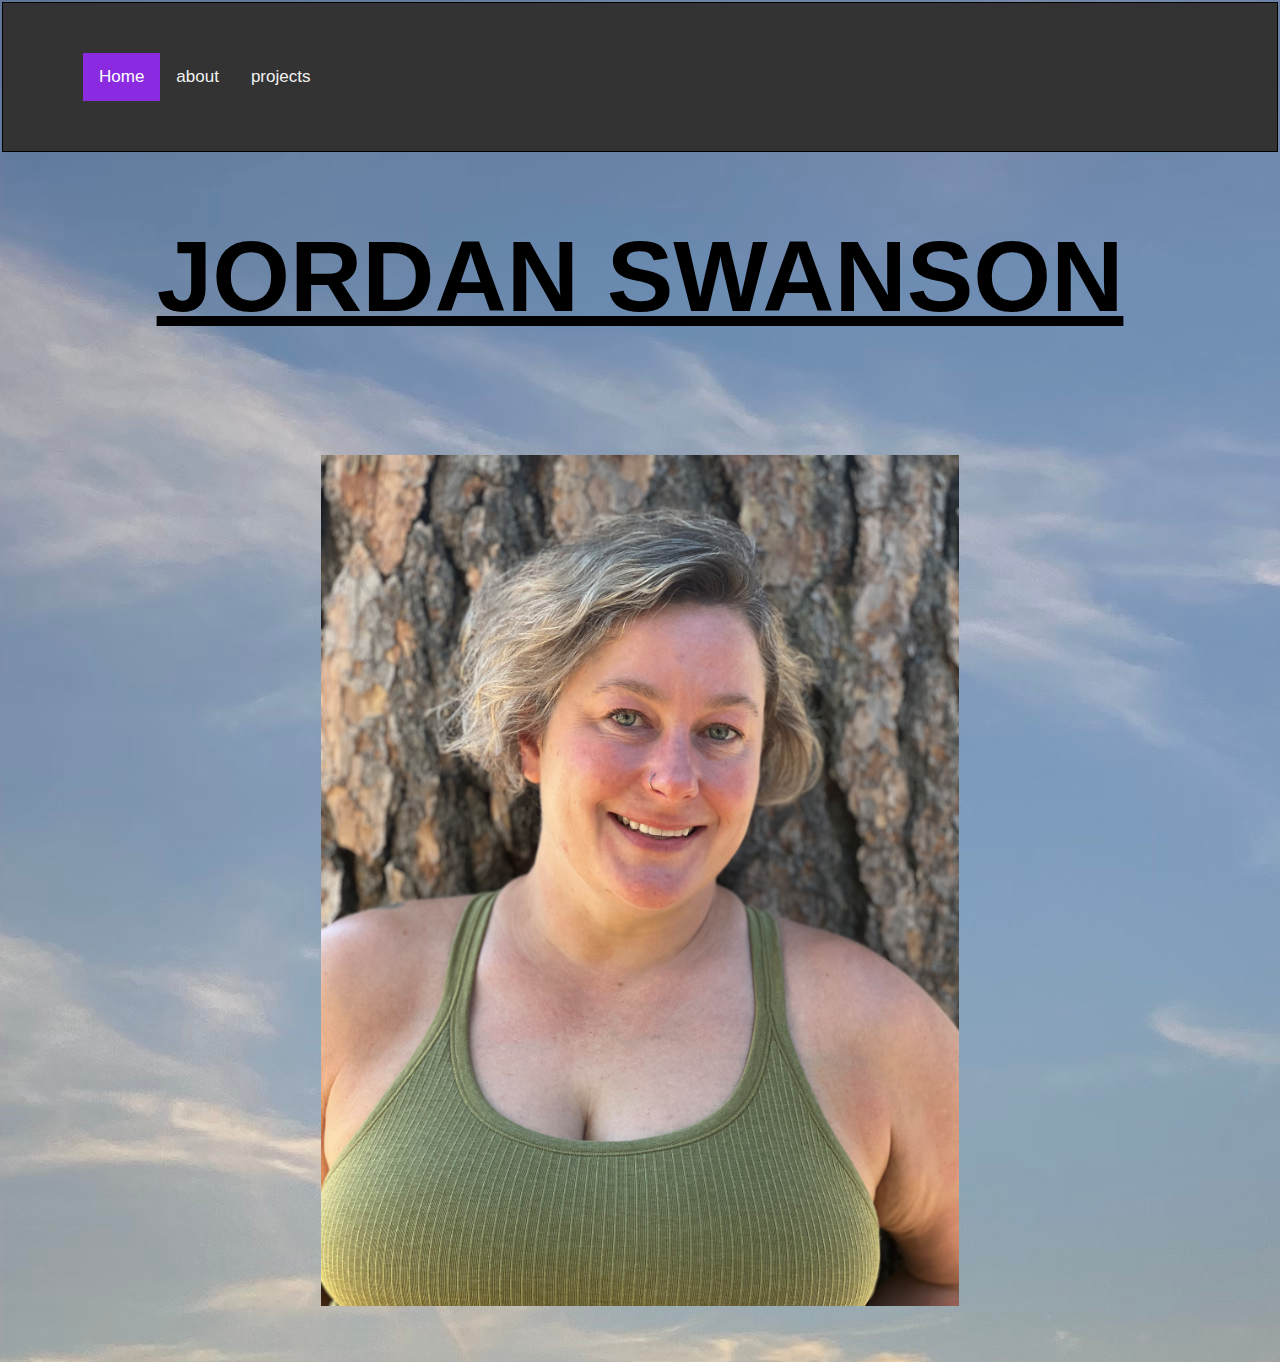
==== index.html @ 1be38839 "yes" ====
<html>
  <script src="script.js"></script>
  <link rel="stylesheet" href="styles.css">
  <style>
      body  {
        background-image: url("cerritossunset.jpeg");
      }
      </style>

<head>

      </head>    
          
            <body>

            <div class="topnav">
                  <a class="active" href="#home">Home</a>
                  <a href="about.html">about</a>
                  <a href="projects.html">projects</a>
             </div>
                  <h1 style="font-size: 100px; text-decoration: underline">Jordan Swanson</h1>

      <br><br><br>
            <img src="webpageprofile1.jpeg" width=" 50%">

       <br><br><br>
          

            <a href=”about.html”  target=”blank”></a>
            <a href=”projects.html”  target=”blank”></a>
   
  
      
  
      </body>     
</html>
---- styles.css ----
h1{text-align: center;
    text-transform: uppercase;
    color: black

  }h2{text-align: center;
      text-transform: uppercase;
      color: black

}
  p{text-align: justify;
    font-size: x-large;
    text-indent: 50px;
    letter-spacing: 3px
  
 
  }body{
  margin: 2;
  font-family: Arial, Helvetica, sans-serif;
}.topnav{
  overflow: hidden;
  background-color: #333;
}.topnav a {
  float: left;
  color: #f2f2f2;
  text-align: center;
  padding: 14px 16px;
  text-decoration: none;
  font-size: 17px;
}.topnav a.hover {
  background-color: #ddd;
  color: black;
}.topnav a.active {
  background-color: blueviolet;
  color: white;
}div{
  border: 1px solid black;
  background-color: lightblue;
  padding-top: 50px;
  padding-right: 30px;
  padding-bottom: 50px;
  padding-left: 80px;

} img {
  display: block;
  margin-left: auto;
  margin-right: auto;
}
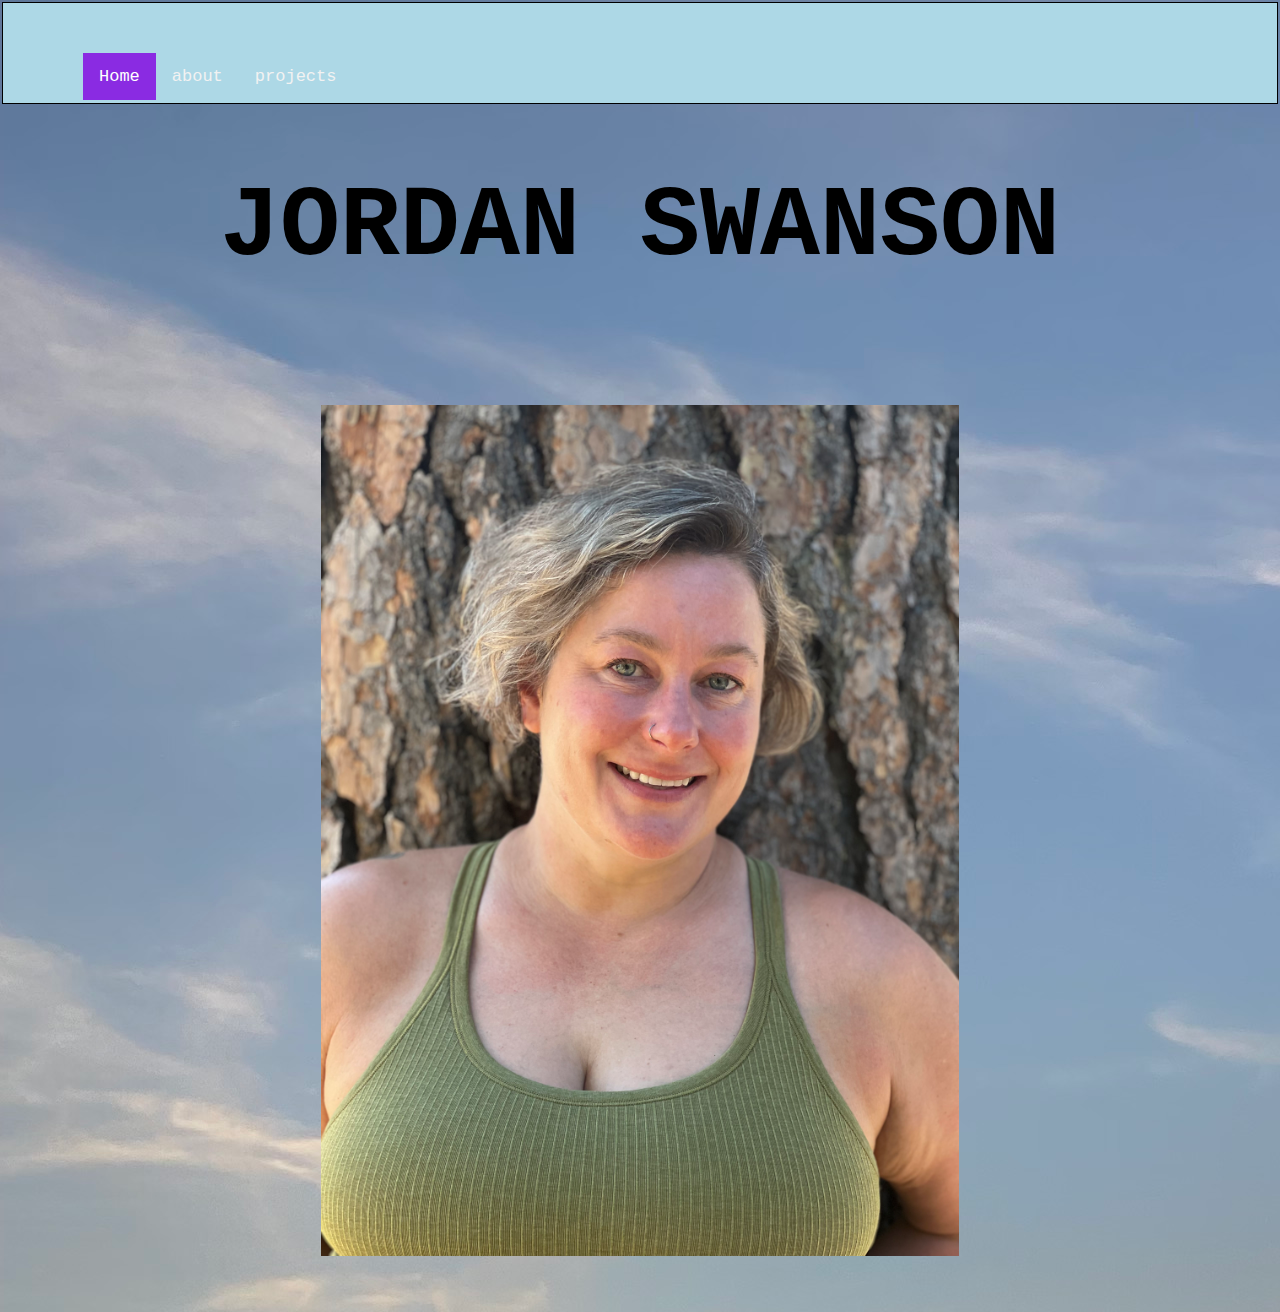
==== commit 935e8f2c: "yes" ====
--- a/index.html
+++ b/index.html
@@ -8,9 +8,7 @@
       }
       </style>
 
-<head>
-
-      </head>    
+ 
           
             <body>
 
@@ -19,8 +17,7 @@
                   <a href="about.html">about</a>
                   <a href="projects.html">projects</a>
              </div>
-                  <h1 style="font-size: 100px; text-decoration: underline">Jordan Swanson</h1>
-
+                  <h1 style="font-size: 100px; font-family: lucida Console, Courier New, monospace">Jordan Swanson</h1>
       <br><br><br>
             <img src="webpageprofile1.jpeg" width=" 50%">
 
--- a/styles.css
+++ b/styles.css
@@ -17,7 +17,8 @@
  
   }body{
   margin: 2;
-  font-family: Arial, Helvetica, sans-serif;
+  font-family: "Lucida Console", "Courier New", monospace;
+}
 }.topnav{
   overflow: hidden;
   background-color: #333;
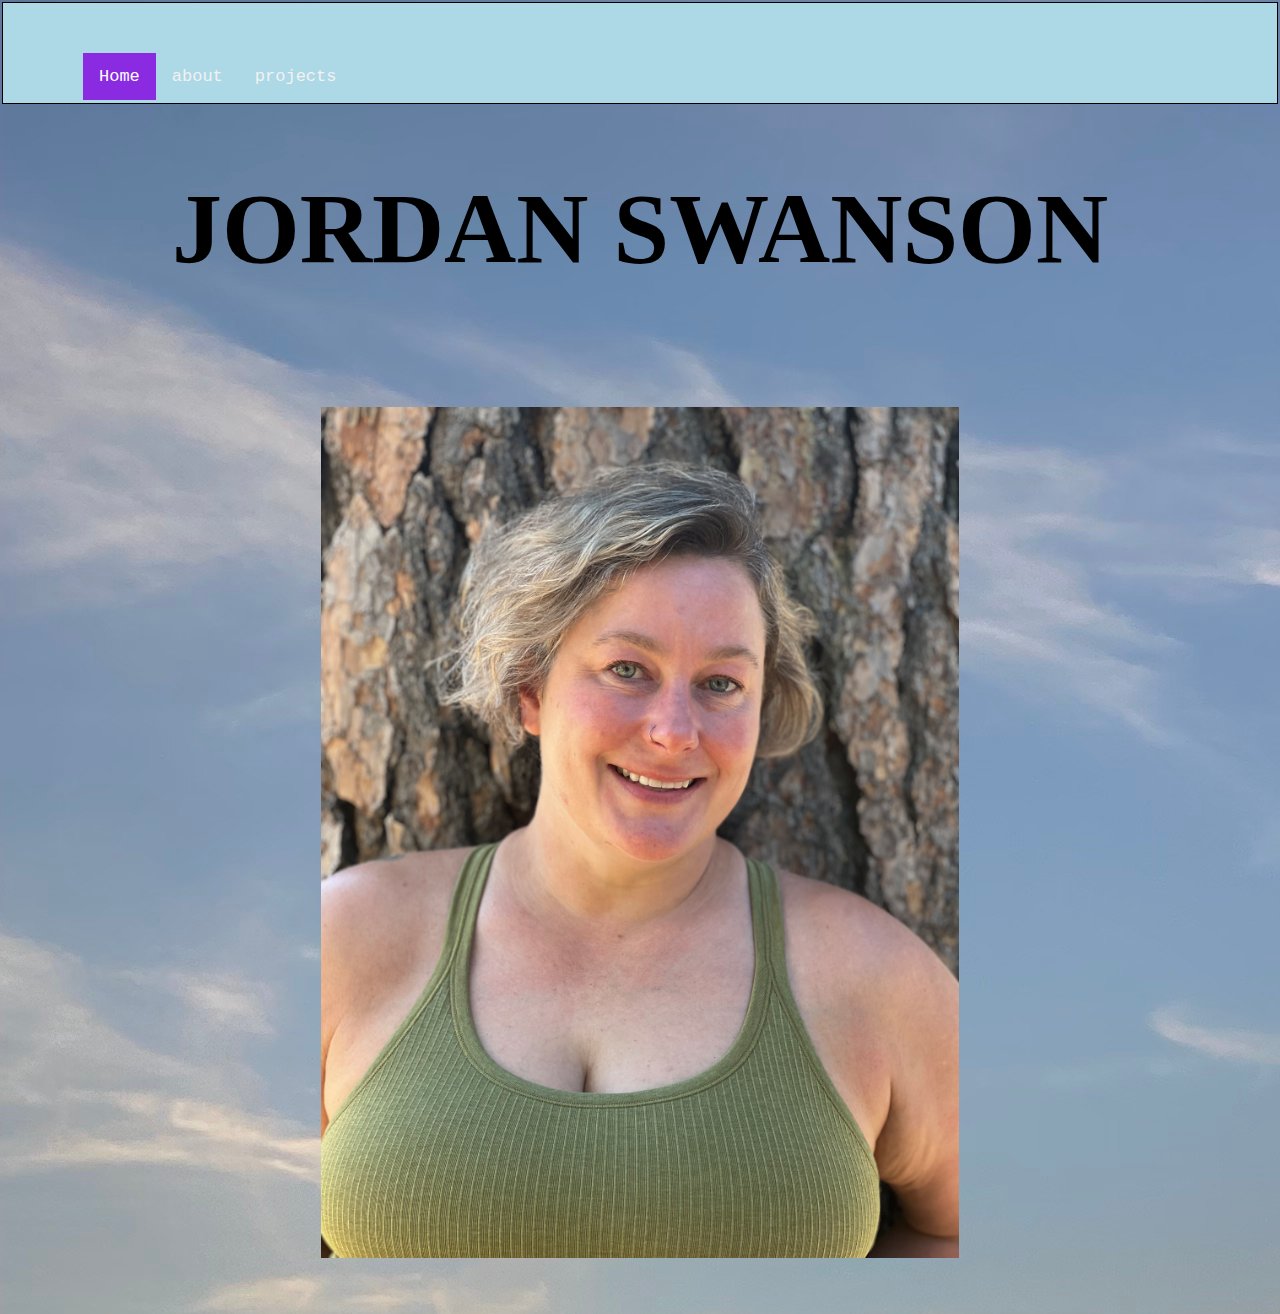
==== commit 32163fc4: "yes" ====
--- a/index.html
+++ b/index.html
@@ -17,7 +17,7 @@
                   <a href="about.html">about</a>
                   <a href="projects.html">projects</a>
              </div>
-                  <h1 style="font-size: 100px; font-family: lucida Console, Courier New, monospace">Jordan Swanson</h1>
+                  <h1 style="font-size: 100px; font-family: Brush Script MT, Brush Script Std, cursive">Jordan Swanson</h1>
       <br><br><br>
             <img src="webpageprofile1.jpeg" width=" 50%">
 
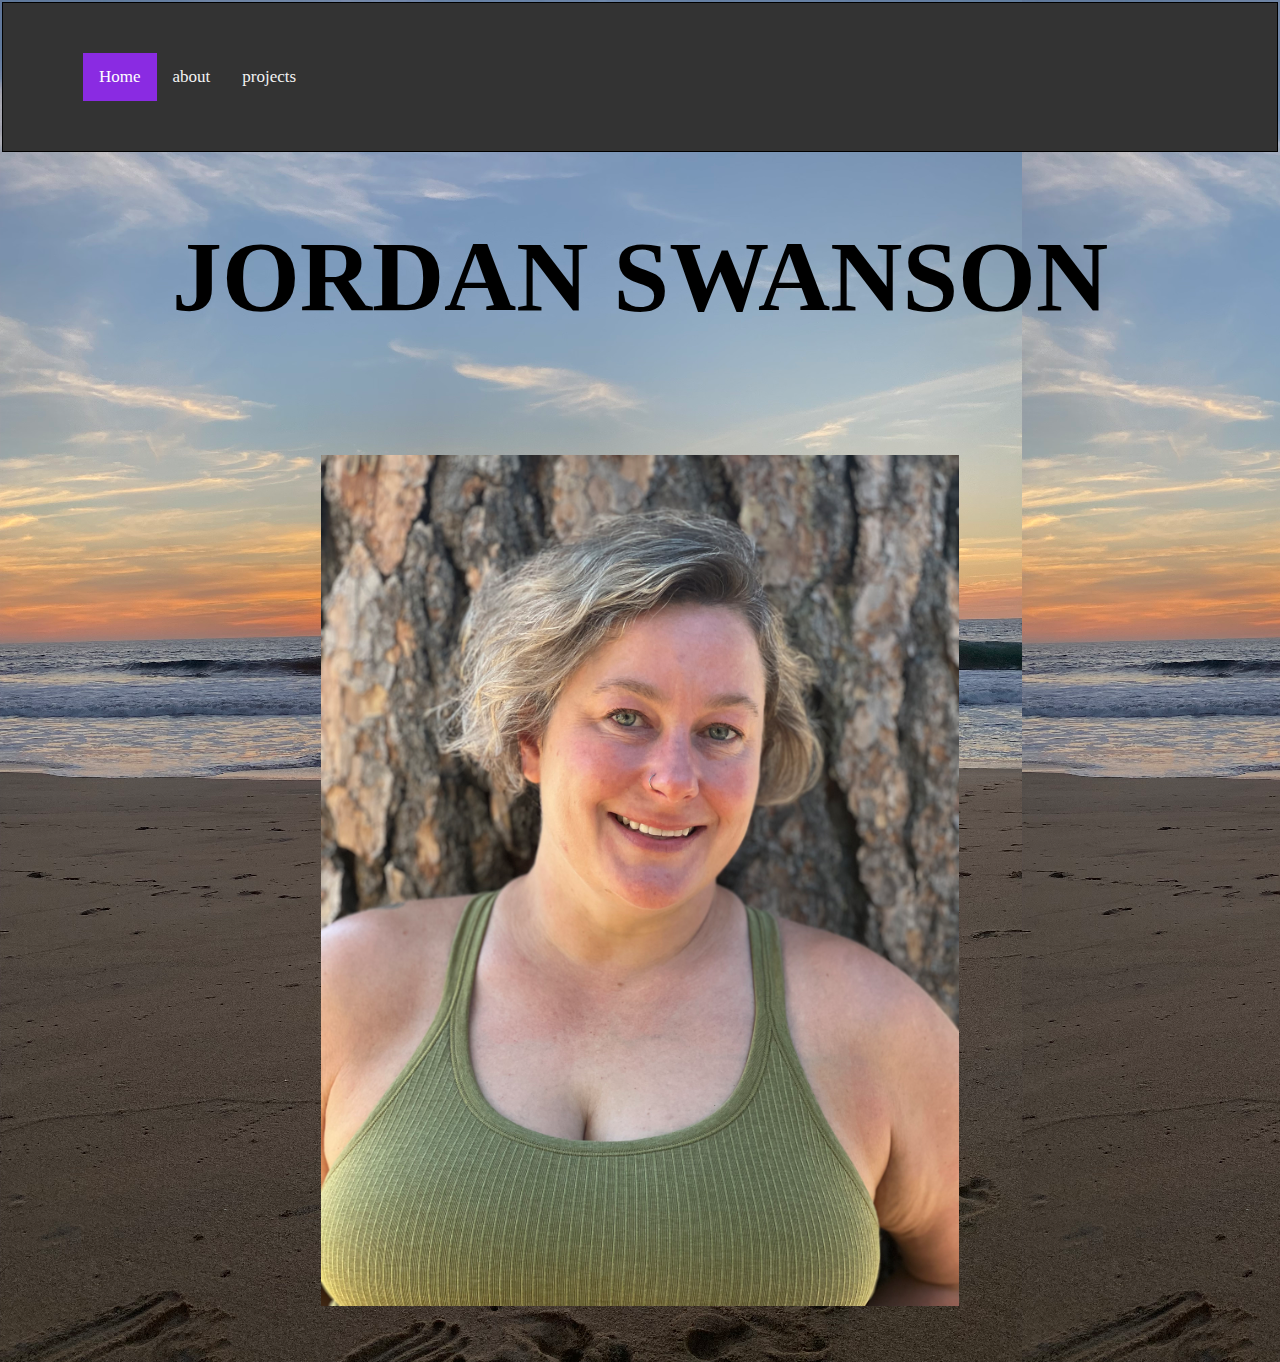
==== commit f2977f94: "yes" ====
--- a/index.html
+++ b/index.html
@@ -5,6 +5,7 @@
   <style>
       body  {
         background-image: url("cerritossunset.jpeg");
+        background-size: contain;
       }
       </style>
 
--- a/styles.css
+++ b/styles.css
@@ -17,8 +17,7 @@
  
   }body{
   margin: 2;
-  font-family: "Lucida Console", "Courier New", monospace;
-}
+  font-family: "Arial, Helvetica, sans-serif";
 }.topnav{
   overflow: hidden;
   background-color: #333;
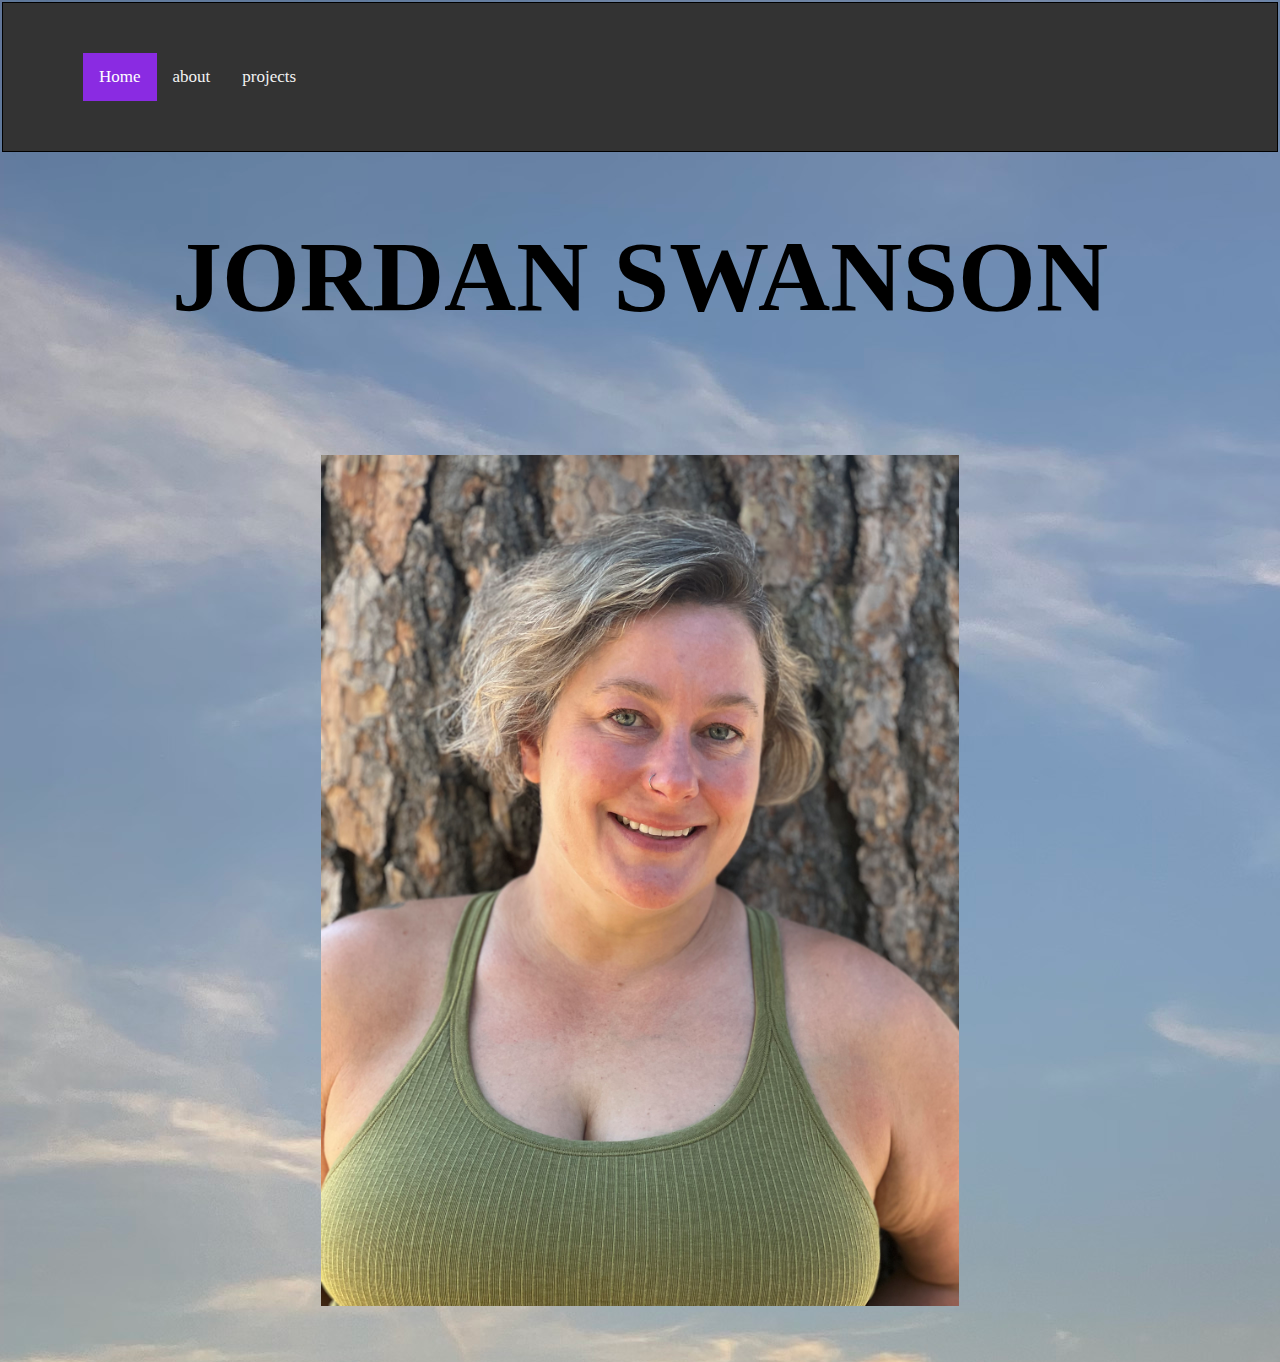
==== commit 93f59cb4: "yes" ====
--- a/index.html
+++ b/index.html
@@ -5,7 +5,7 @@
   <style>
       body  {
         background-image: url("cerritossunset.jpeg");
-        background-size: contain;
+        background-size: auto;
       }
       </style>
 
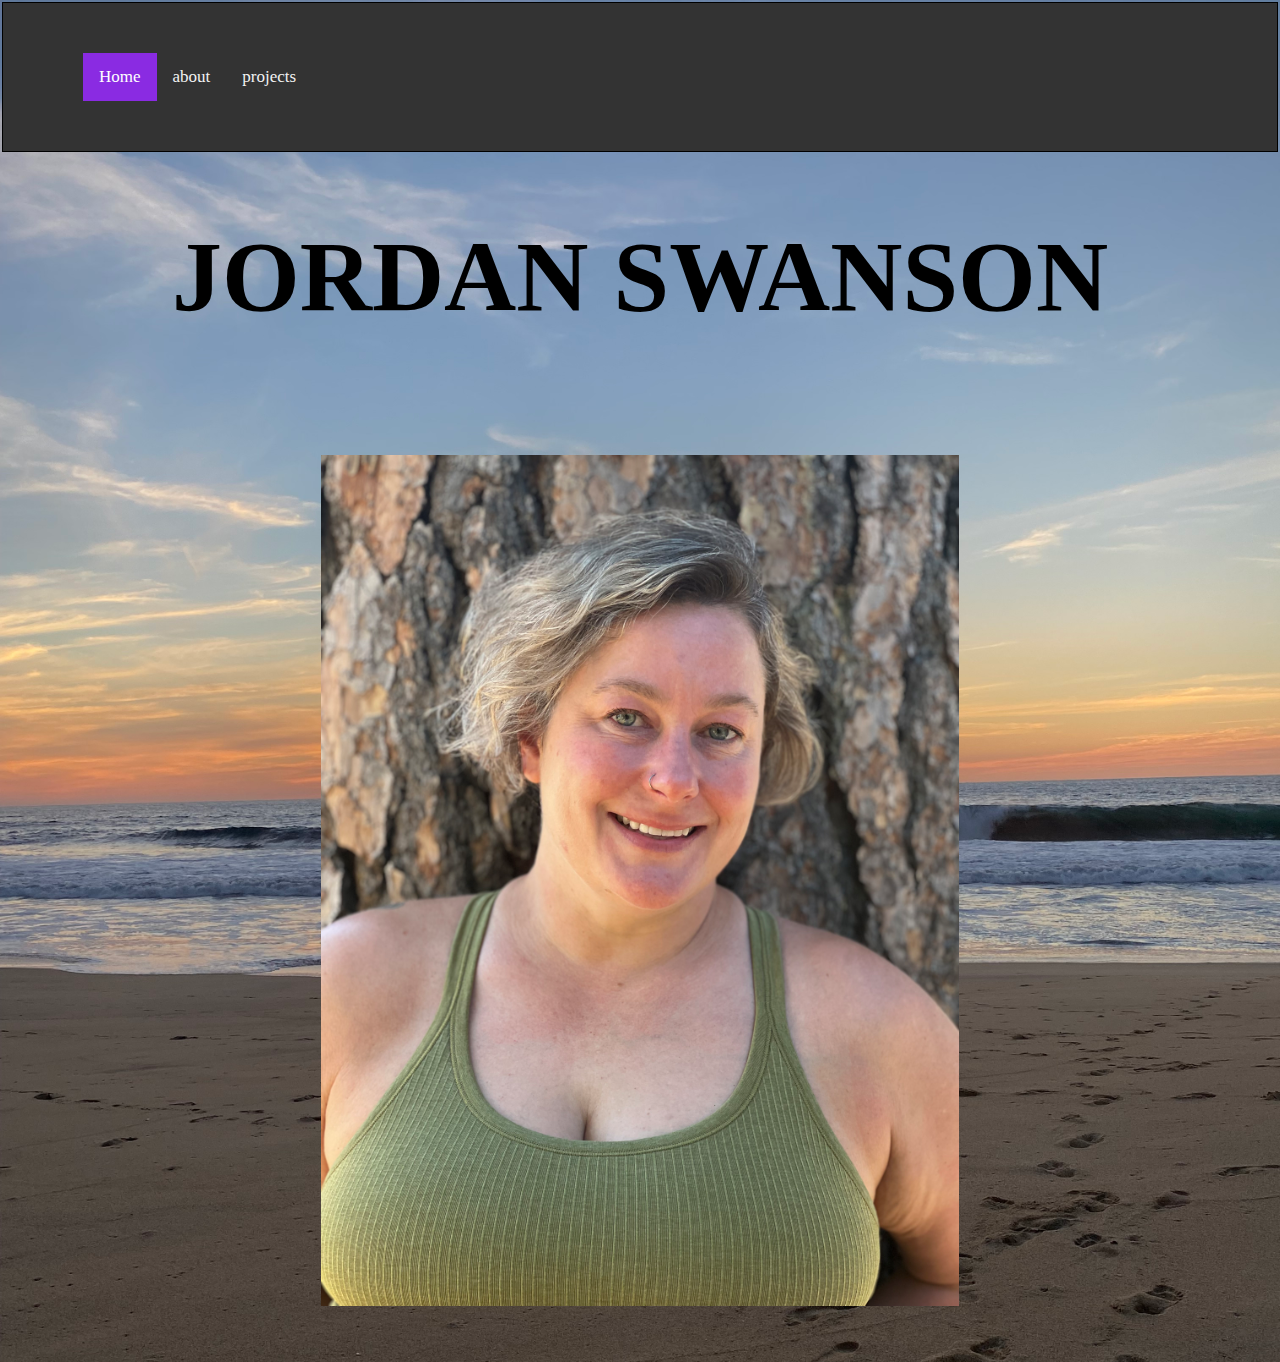
==== commit 382a3dff: "yes" ====
--- a/index.html
+++ b/index.html
@@ -5,7 +5,7 @@
   <style>
       body  {
         background-image: url("cerritossunset.jpeg");
-        background-size: auto;
+        background-size: cover;
       }
       </style>
 
